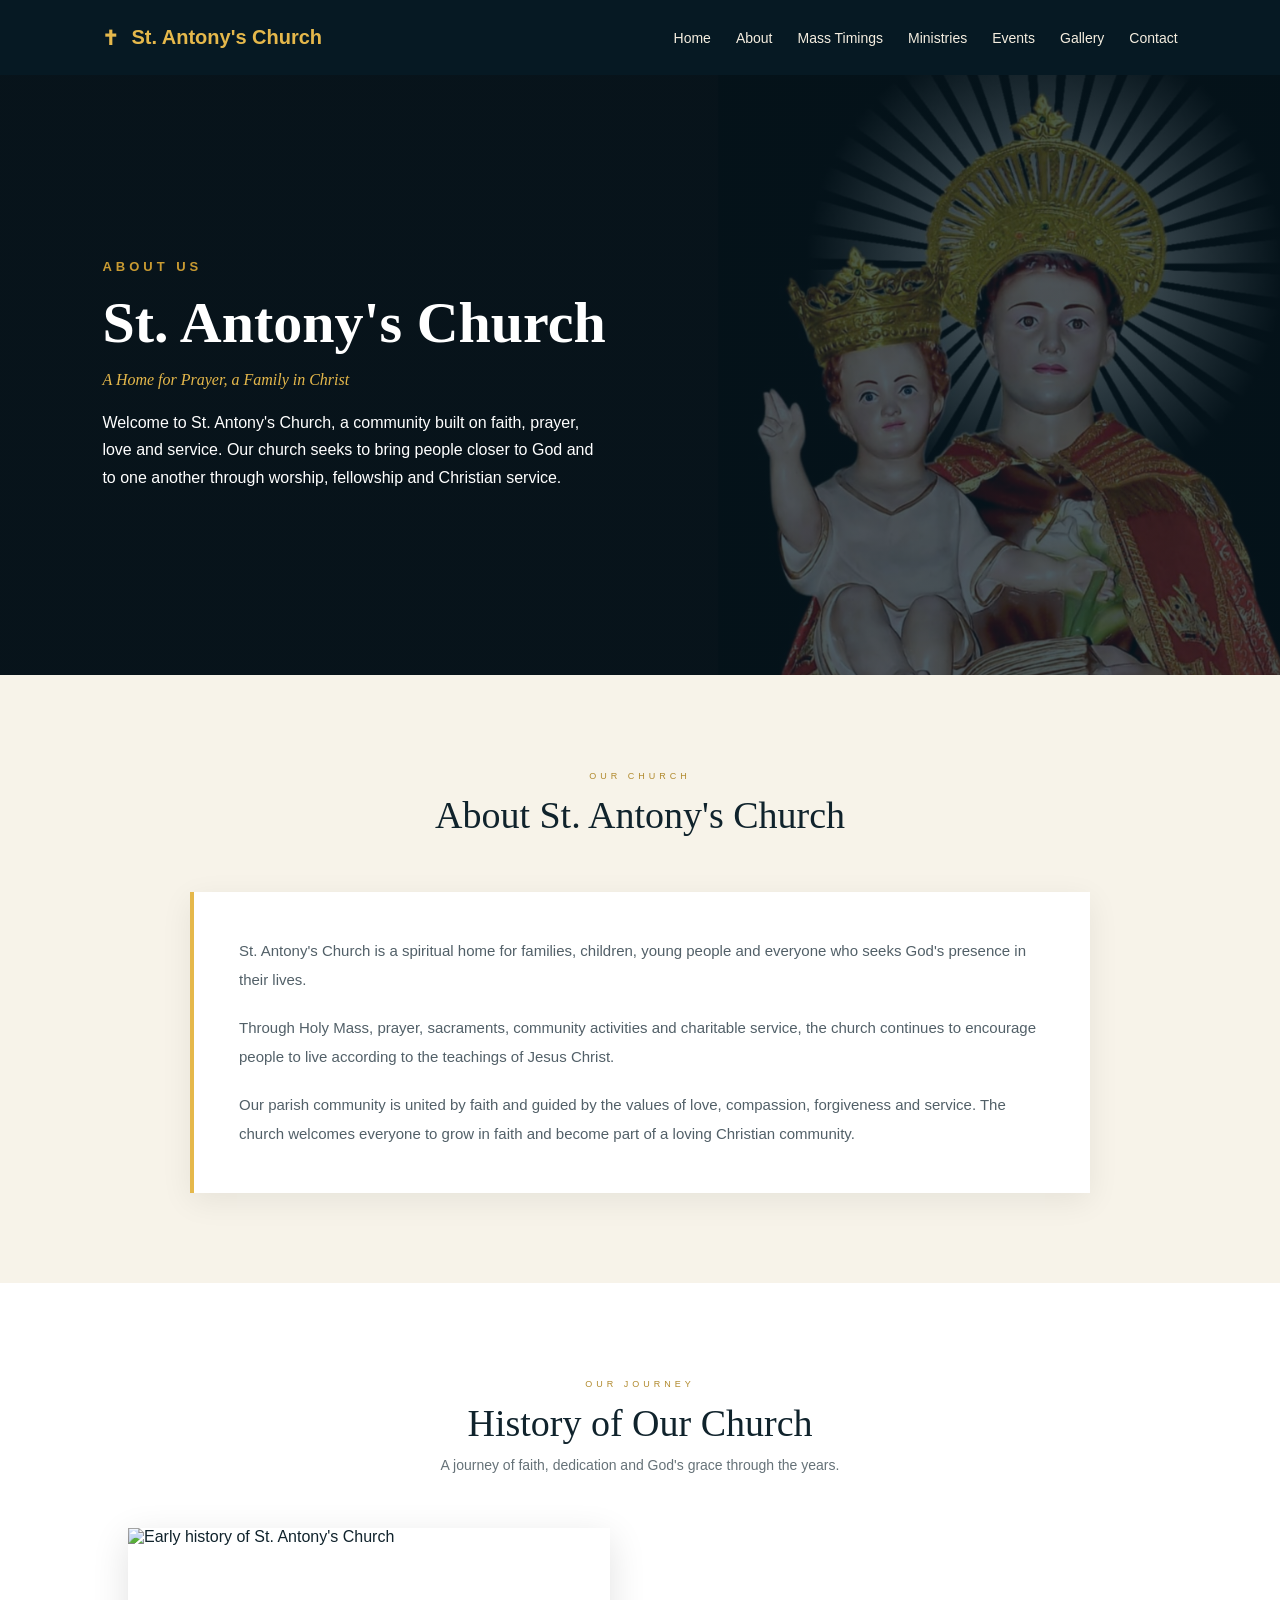
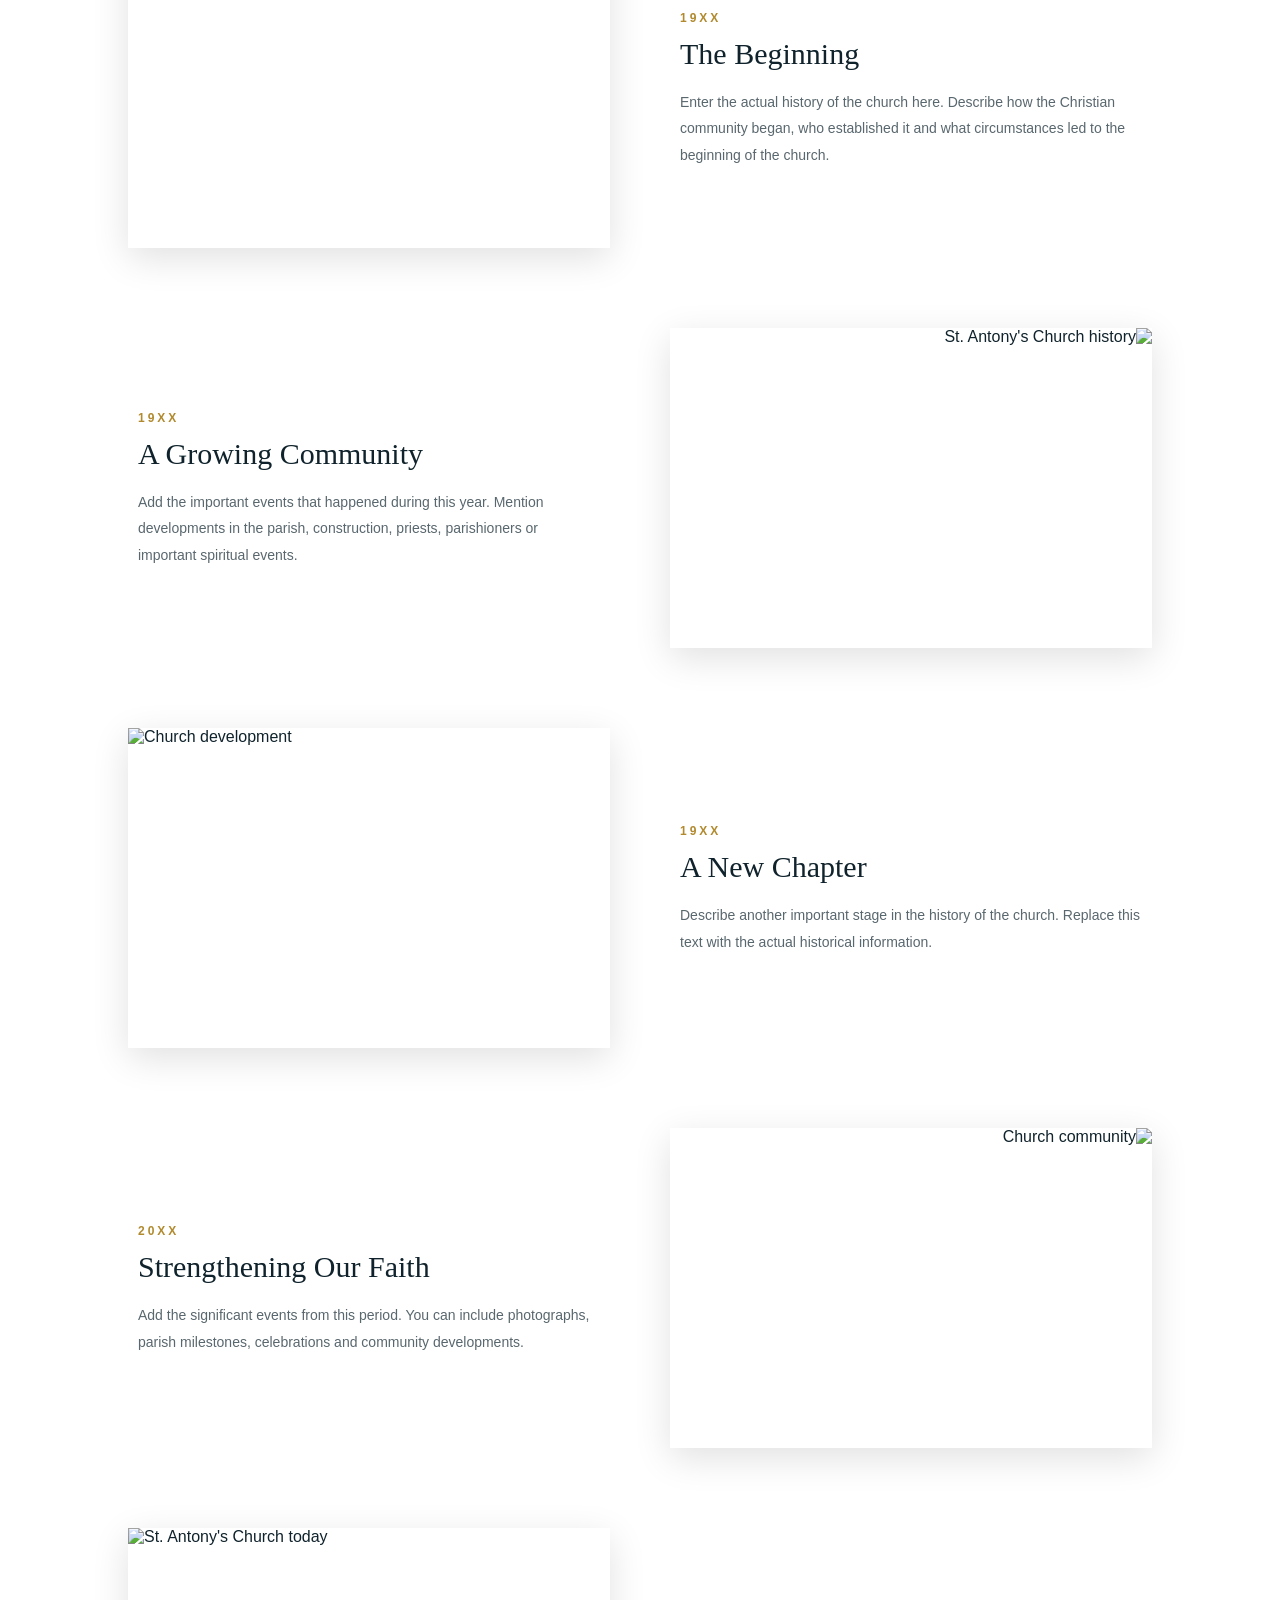
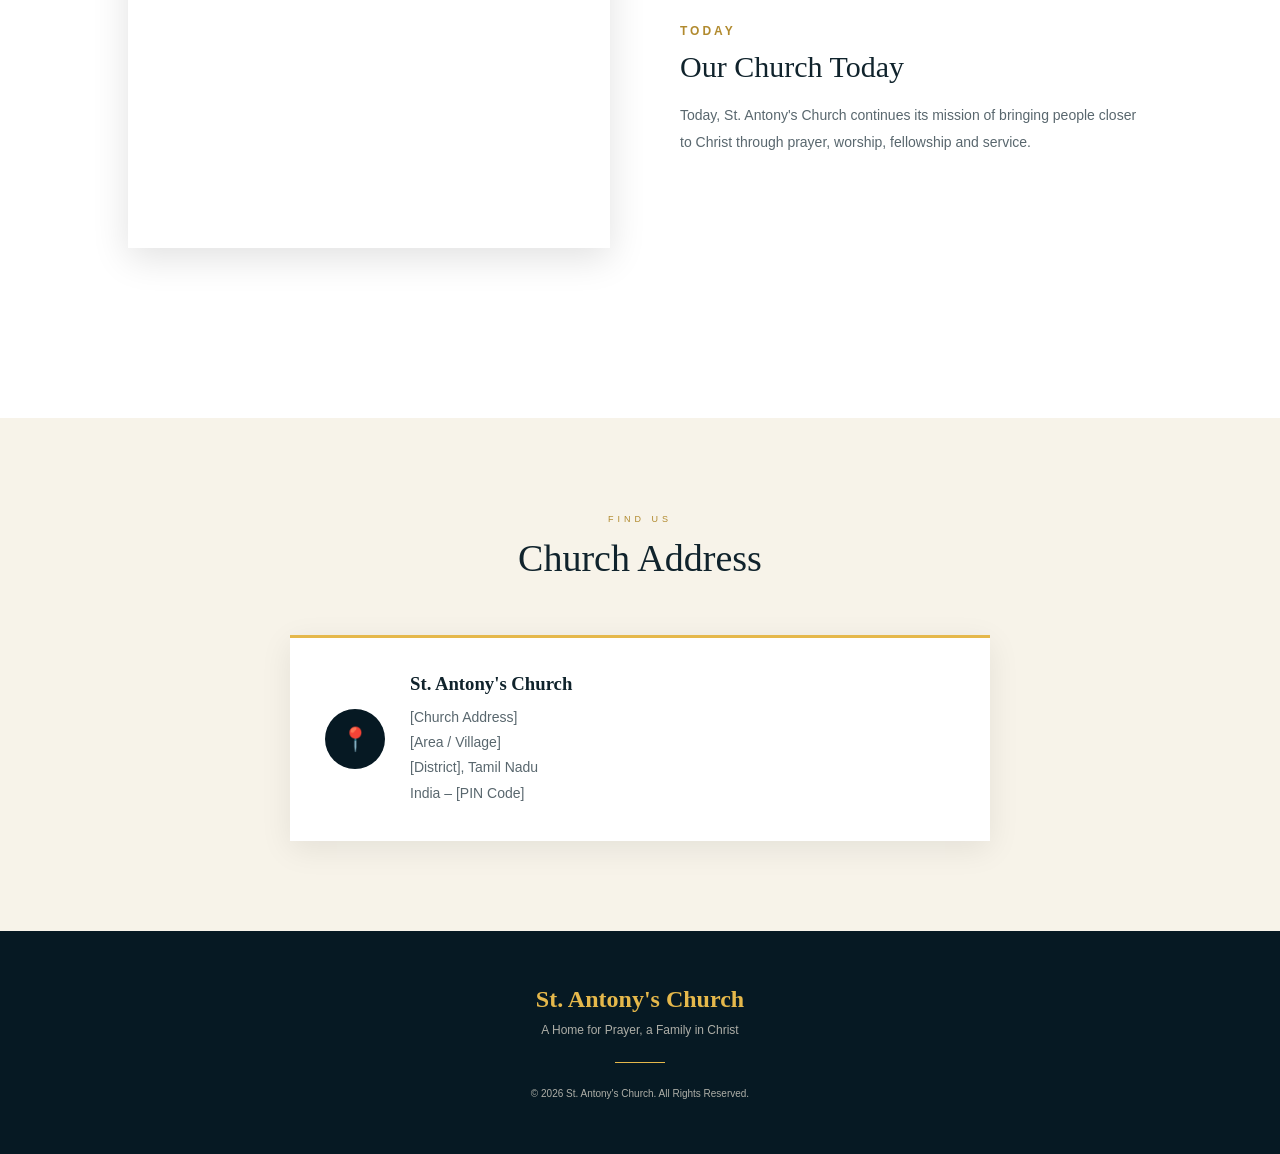
==== about/about.html @ caced45f "Add church website files about page" ====
<!DOCTYPE html>
<html lang="en">
<head>
    <meta charset="UTF-8">
    <meta name="viewport" content="width=device-width, initial-scale=1.0">

    <title>About Us | St. Antony's Church</title>

    <link rel="stylesheet" href="about.css">
</head>

<body>

    <!-- FIXED BACKGROUND -->
    <div class="background-image"></div>

    <!-- CONTENT OVER BACKGROUND -->
    <div class="page-content">

        <!-- NAVBAR -->
        <header>
            <div class="logo">
                ✝ <span>St. Antony's Church</span>
            </div>

            <nav>
                <a href="#">Home</a>
                <a href="#">About</a>
                <a href="#">Mass Timings</a>
                <a href="#">Ministries</a>
                <a href="#">Events</a>
                <a href="#">Gallery</a>
                <a href="#">Contact</a>
            </nav>
        </header>


        <!-- ABOUT HERO -->
        <section class="about-hero">

            <p class="small-title">ABOUT US</p>

            <h1>St. Antony's Church</h1>

            <p class="subtitle">
                A Home for Prayer, a Family in Christ
            </p>

            <p class="intro">
                Welcome to St. Antony's Church, a community built on faith,
                prayer, love and service. Our church seeks to bring people
                closer to God and to one another through worship, fellowship
                and Christian service.
            </p>

        </section>


        <!-- CHURCH DESCRIPTION -->
        <section class="about-section">

            <div class="section-heading">
                <span>OUR CHURCH</span>
                <h2>About St. Antony's Church</h2>
            </div>

            <div class="description-box">

                <p>
                    St. Antony's Church is a spiritual home for families,
                    children, young people and everyone who seeks God's
                    presence in their lives.
                </p>

                <p>
                    Through Holy Mass, prayer, sacraments, community
                    activities and charitable service, the church continues
                    to encourage people to live according to the teachings
                    of Jesus Christ.
                </p>

                <p>
                    Our parish community is united by faith and guided by
                    the values of love, compassion, forgiveness and service.
                    The church welcomes everyone to grow in faith and become
                    part of a loving Christian community.
                </p>

            </div>

        </section>


        <!-- HISTORY -->
        <section class="history-section">

            <div class="section-heading">
                <span>OUR JOURNEY</span>
                <h2>History of Our Church</h2>
                <p>
                    A journey of faith, dedication and God's grace through
                    the years.
                </p>
            </div>


            <!-- YEAR 1 -->
            <div class="history-item">

                <div class="history-image">
                    <img src="history-1.jpg" alt="Early history of St. Antony's Church">
                </div>

                <div class="history-text">

                    <span class="year">19XX</span>

                    <h3>The Beginning</h3>

                    <p>
                        Enter the actual history of the church here.
                        Describe how the Christian community began,
                        who established it and what circumstances led
                        to the beginning of the church.
                    </p>

                </div>

            </div>


            <!-- YEAR 2 -->
            <div class="history-item reverse">

                <div class="history-image">
                    <img src="history-2.jpg" alt="St. Antony's Church history">
                </div>

                <div class="history-text">

                    <span class="year">19XX</span>

                    <h3>A Growing Community</h3>

                    <p>
                        Add the important events that happened during
                        this year. Mention developments in the parish,
                        construction, priests, parishioners or important
                        spiritual events.
                    </p>

                </div>

            </div>


            <!-- YEAR 3 -->
            <div class="history-item">

                <div class="history-image">
                    <img src="history-3.jpg" alt="Church development">
                </div>

                <div class="history-text">

                    <span class="year">19XX</span>

                    <h3>A New Chapter</h3>

                    <p>
                        Describe another important stage in the history
                        of the church. Replace this text with the actual
                        historical information.
                    </p>

                </div>

            </div>


            <!-- YEAR 4 -->
            <div class="history-item reverse">

                <div class="history-image">
                    <img src="history-4.jpg" alt="Church community">
                </div>

                <div class="history-text">

                    <span class="year">20XX</span>

                    <h3>Strengthening Our Faith</h3>

                    <p>
                        Add the significant events from this period.
                        You can include photographs, parish milestones,
                        celebrations and community developments.
                    </p>

                </div>

            </div>


            <!-- PRESENT -->
            <div class="history-item">

                <div class="history-image">
                    <img src="history-current.jpg" alt="St. Antony's Church today">
                </div>

                <div class="history-text">

                    <span class="year">TODAY</span>

                    <h3>Our Church Today</h3>

                    <p>
                        Today, St. Antony's Church continues its mission
                        of bringing people closer to Christ through prayer,
                        worship, fellowship and service.
                    </p>

                </div>

            </div>

        </section>


        <!-- ADDRESS -->
        <section class="address-section">

            <div class="section-heading">
                <span>FIND US</span>
                <h2>Church Address</h2>
            </div>

            <div class="address-card">

                <div class="address-icon">
                    📍
                </div>

                <div>
                    <h3>St. Antony's Church</h3>

                    <p>
                        [Church Address]<br>
                        [Area / Village]<br>
                        [District], Tamil Nadu<br>
                        India – [PIN Code]
                    </p>
                </div>

            </div>

        </section>


        <!-- FOOTER -->
        <footer>

            <h3>St. Antony's Church</h3>

            <p>
                A Home for Prayer, a Family in Christ
            </p>

            <div class="footer-line"></div>

            <p class="copyright">
                © 2026 St. Antony's Church. All Rights Reserved.
            </p>

        </footer>

    </div>

</body>
</html>
---- about/about.css ----
* {
    margin: 0;
    padding: 0;
    box-sizing: border-box;
}

html {
    scroll-behavior: smooth;
}

body {
    font-family: Arial, sans-serif;
    color: #10232c;
    background: #f7f3e9;
}


/* 
   STATIC BACKGROUND
*/

.background-image {
    position: fixed;
    inset: 0;

    background-image:
        linear-gradient(
            rgba(6, 25, 35, 0.72),
            rgba(6, 25, 35, 0.72)
        ),
        url("hero1.png");

    background-size: cover;
    background-position: center;
    background-repeat: no-repeat;

    z-index: -1;
}


/*
   PAGE CONTENT
 */

.page-content {
    position: relative;
    z-index: 1;
}


/* 
   NAVBAR
 */

/* NAVBAR */

header {
    height: 75px;
    background: #061923;
    color: #e5b84b;

    display: flex;
    align-items: center;
    justify-content: space-between;

    padding: 0 8%;
}

.logo {
    display: flex;
    align-items: center;
    gap: 12px;

    font-size: 20px;
    font-weight: bold;
}

.logo:first-letter {
    font-size: 30px;
}

nav {
    display: flex;
    gap: 25px;
}

nav a {
    color: #f5eee0;
    text-decoration: none;
    font-size: 14px;

  
    pointer-events: none;
    cursor: default;
}

nav a:hover {
    color: #e5b84b;
}

/* 
   ABOUT HERO
 */

.about-hero {
       position: relative;

    min-height: 600px;

    display: flex;
    flex-direction: column;
    justify-content: center;

    padding: 70px 8%;

    color: white;

}

.about-hero .small-title {
    color: #c99b32;

    letter-spacing: 4px;

    font-size: 13px;

    font-weight: bold;

    margin-bottom: 15px;
}
.about-hero h1 {
    font-family: Georgia, serif;

    font-size: 58px;

    margin-bottom: 15px;

    color: white;
}

.about-hero .subtitle {
    color: #e5b84b;

    font-family: Georgia, serif;

    font-style: italic;

    margin-bottom: 20px;
}
.about-hero .intro {
    line-height: 1.7;

    max-width: 500px;

    color: white;
}


/* 
   COMMON SECTION
 */

.about-section,
.history-section,
.address-section {
    background: #f7f3e9;

    padding: 90px 10%;
}

.section-heading {
    text-align: center;

    margin-bottom: 55px;
}

.section-heading span {
    color: #b18a2e;

    font-size: 9px;
    letter-spacing: 4px;
}

.section-heading h2 {
    font-family: Georgia, serif;

    font-size: 38px;
    font-weight: normal;

    color: #10232c;

    margin-top: 10px;
}

.section-heading p {
    margin-top: 12px;

    color: #667278;

    font-size: 14px;
}


/* 
   DESCRIPTION
= */

.description-box {
    max-width: 900px;

    margin: auto;

    background: white;

    padding: 45px;

    border-left: 4px solid #e5b84b;

    box-shadow: 0 8px 30px rgba(0,0,0,0.07);
}

.description-box p {
    color: #526068;

    font-size: 15px;
    line-height: 1.9;

    margin-bottom: 20px;
}

.description-box p:last-child {
    margin-bottom: 0;
}


/* 
   HISTORY
 */

.history-section {
    background: #ffffff;
}

.history-item {
    max-width: 1050px;

    margin: 0 auto 80px;

    display: grid;

    grid-template-columns: 1fr 1fr;

    gap: 60px;

    align-items: center;
}

.history-item.reverse {
    direction: rtl;
}

.history-item.reverse .history-text {
    direction: ltr;
}

.history-image {
    height: 320px;

    overflow: hidden;

    box-shadow: 0 10px 35px rgba(0,0,0,0.12);
}

.history-image img {
    width: 100%;
    height: 100%;

    object-fit: cover;

    display: block;

    transition: transform 0.5s ease;
}

.history-image:hover img {
    transform: scale(1.04);
}

.history-text {
    padding: 10px;
}

.year {
    display: inline-block;

    color: #b18a2e;

    font-size: 12px;
    font-weight: bold;

    letter-spacing: 3px;

    margin-bottom: 12px;
}

.history-text h3 {
    font-family: Georgia, serif;

    font-size: 30px;

    font-weight: normal;

    color: #10232c;

    margin-bottom: 18px;
}

.history-text p {
    color: #59676e;

    font-size: 14px;

    line-height: 1.9;
}


/* =========================================
   ADDRESS
========================================= */

.address-section {
    background: #f7f3e9;
}

.address-card {
    max-width: 700px;

    margin: auto;

    background: #ffffff;

    display: flex;

    align-items: center;

    gap: 25px;

    padding: 35px;

    box-shadow: 0 8px 30px rgba(0,0,0,0.08);

    border-top: 3px solid #e5b84b;
}

.address-icon {
    width: 60px;
    height: 60px;

    display: flex;
    align-items: center;
    justify-content: center;

    background: #061923;

    border-radius: 50%;

    font-size: 23px;
}

.address-card h3 {
    font-family: Georgia, serif;

    color: #10232c;

    margin-bottom: 10px;
}

.address-card p {
    color: #59676e;

    font-size: 14px;

    line-height: 1.8;
}


/*
   FOOTER
= */

footer {
    background: #061923;

    color: #f5eee0;

    text-align: center;

    padding: 55px 20px;
}

footer h3 {
    color: #e5b84b;

    font-family: Georgia, serif;

    font-size: 24px;

    margin-bottom: 10px;
}

footer p {
    font-size: 12px;

    color: rgba(245,238,224,0.7);
}

.footer-line {
    width: 50px;
    height: 1px;

    background: #e5b84b;

    margin: 25px auto;
}

.copyright {
    font-size: 10px;
}


/*
   MOBILE
 */

@media (max-width: 768px) {

    header {
          height: auto;
        padding: 20px;
        flex-direction: column;
        gap: 20px;;
    }

    nav {
        flex-wrap: wrap;
        justify-content: center;
        gap: 25px;
    }

    nav a {
        font-size: 14px;
    }

    .logo {
        font-size: 10px;
    }

    .about-hero {
        min-height: 430px;

        padding: 60px 25px;
    }

    .about-hero h1 {
        font-size: 42px;
    }

    .subtitle {
        font-size: 17px;
    }

    .intro {
        font-size: 13px;
    }

    .about-section,
    .history-section,
    .address-section {
        padding: 65px 20px;
    }

    .section-heading h2 {
        font-size: 30px;
    }

    .description-box {
        padding: 25px;
    }

    .history-item,
    .history-item.reverse {
        display: flex;

        flex-direction: column;

        gap: 25px;

        direction: ltr;

        margin-bottom: 60px;
    }

    .history-image {
        width: 100%;
        height: 240px;
    }

    .history-text {
        width: 100%;
    }

    .history-text h3 {
        font-size: 26px;
    }

    .address-card {
        align-items: flex-start;

        padding: 25px;
    }
@media (max-width: 768px) {

    .background-image {
        background-position: 80% center;
    }

   

}

}
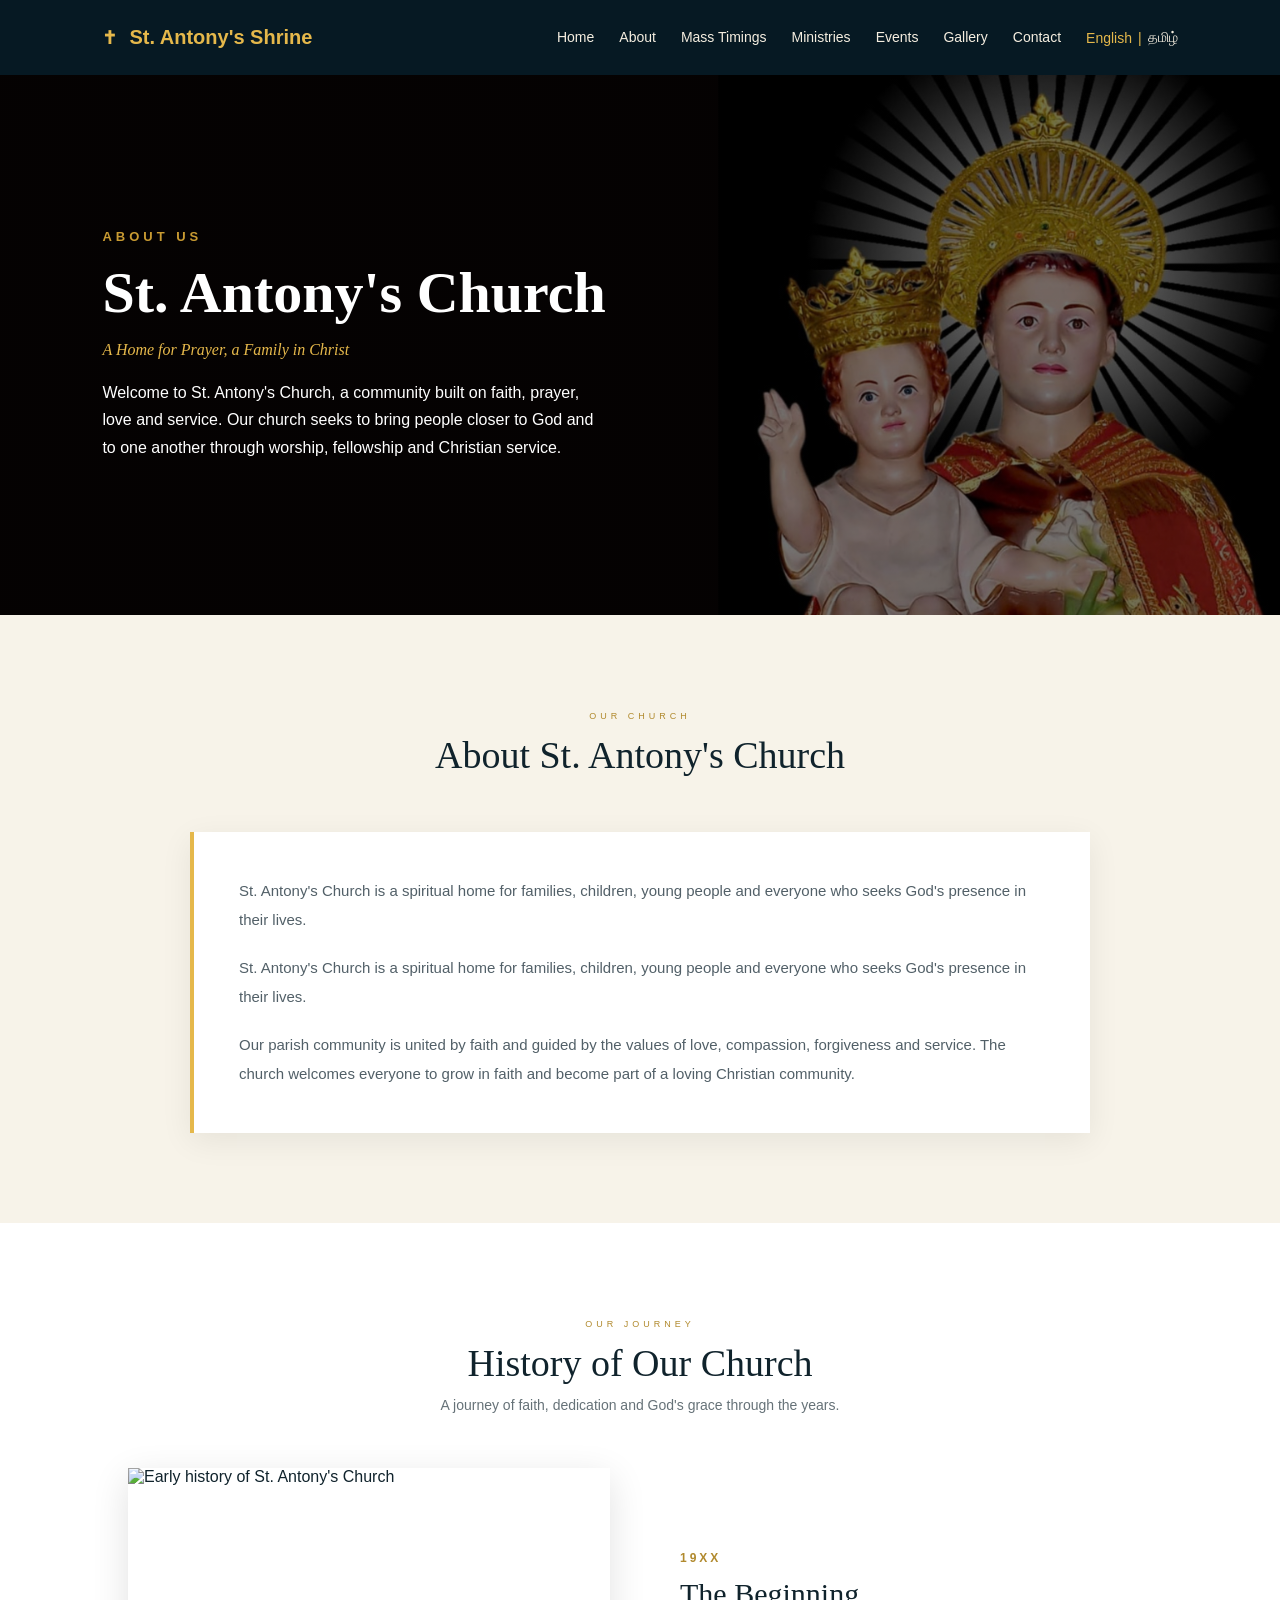
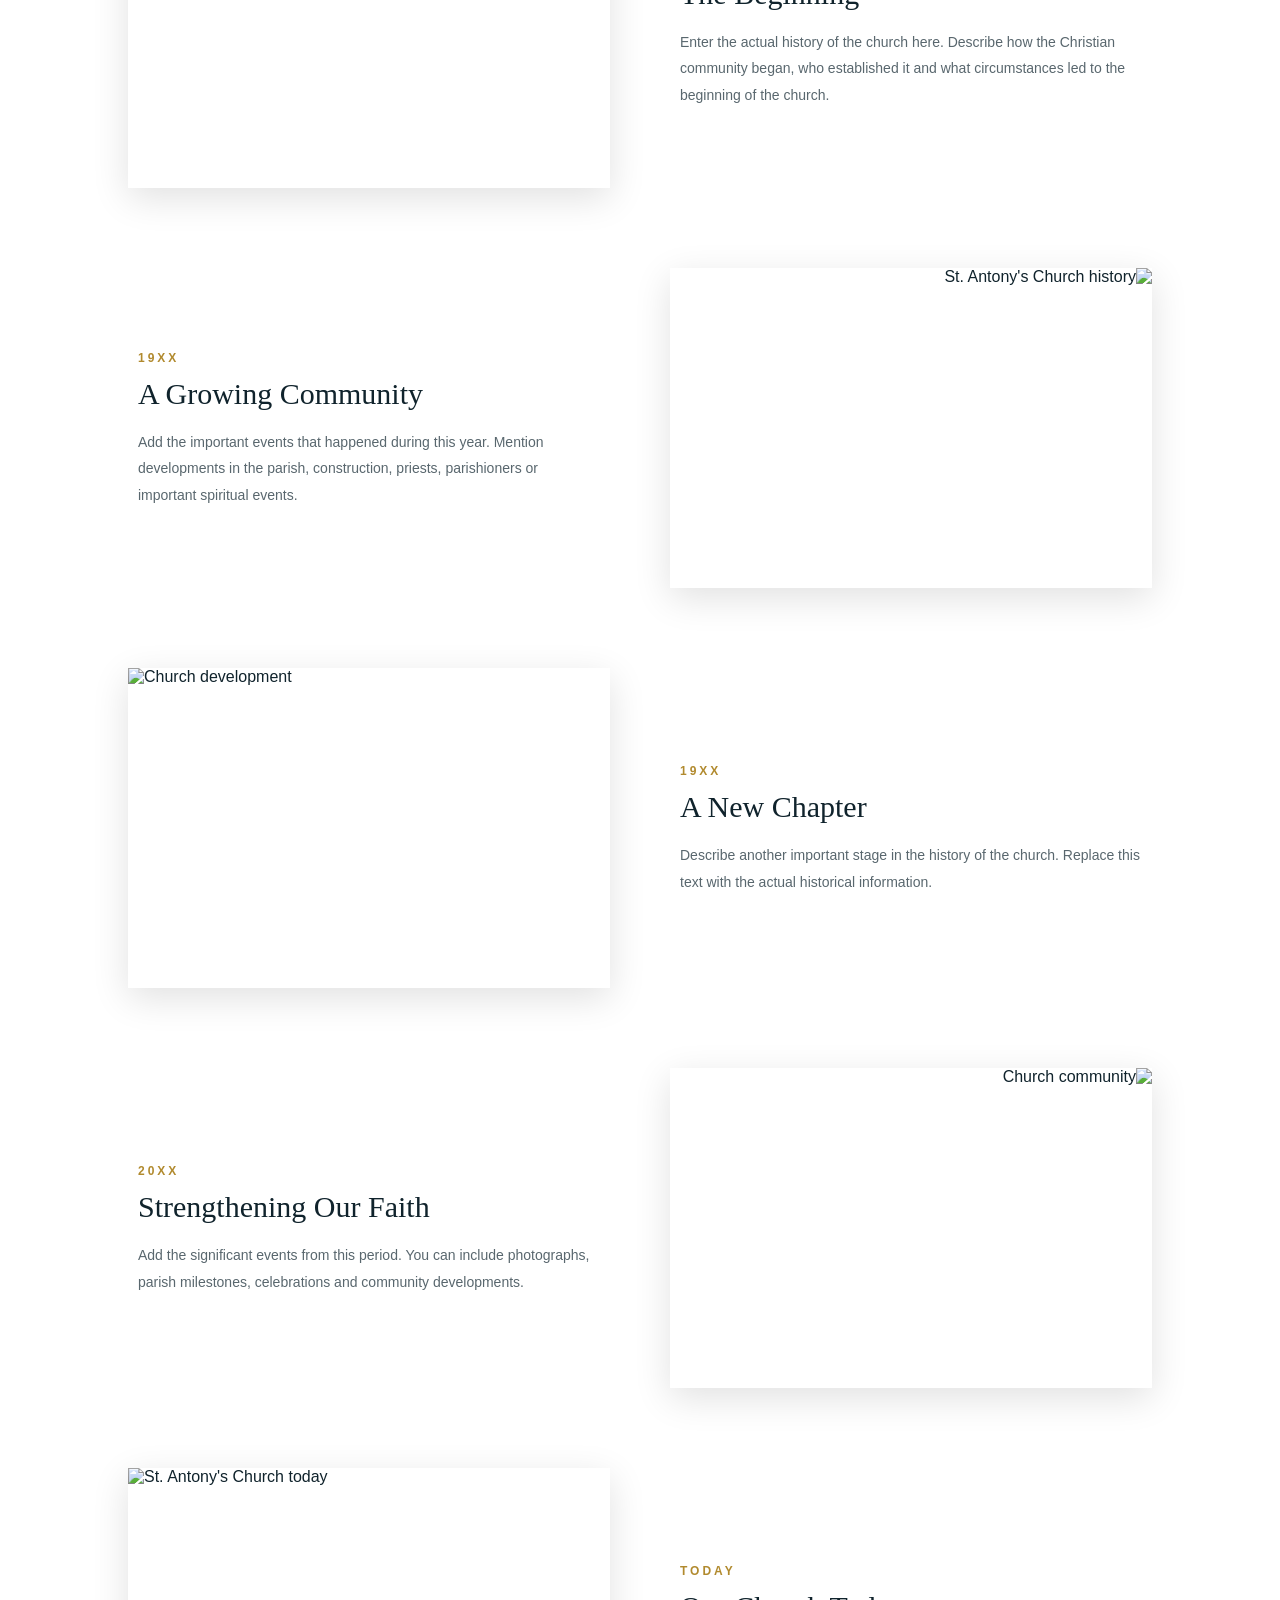
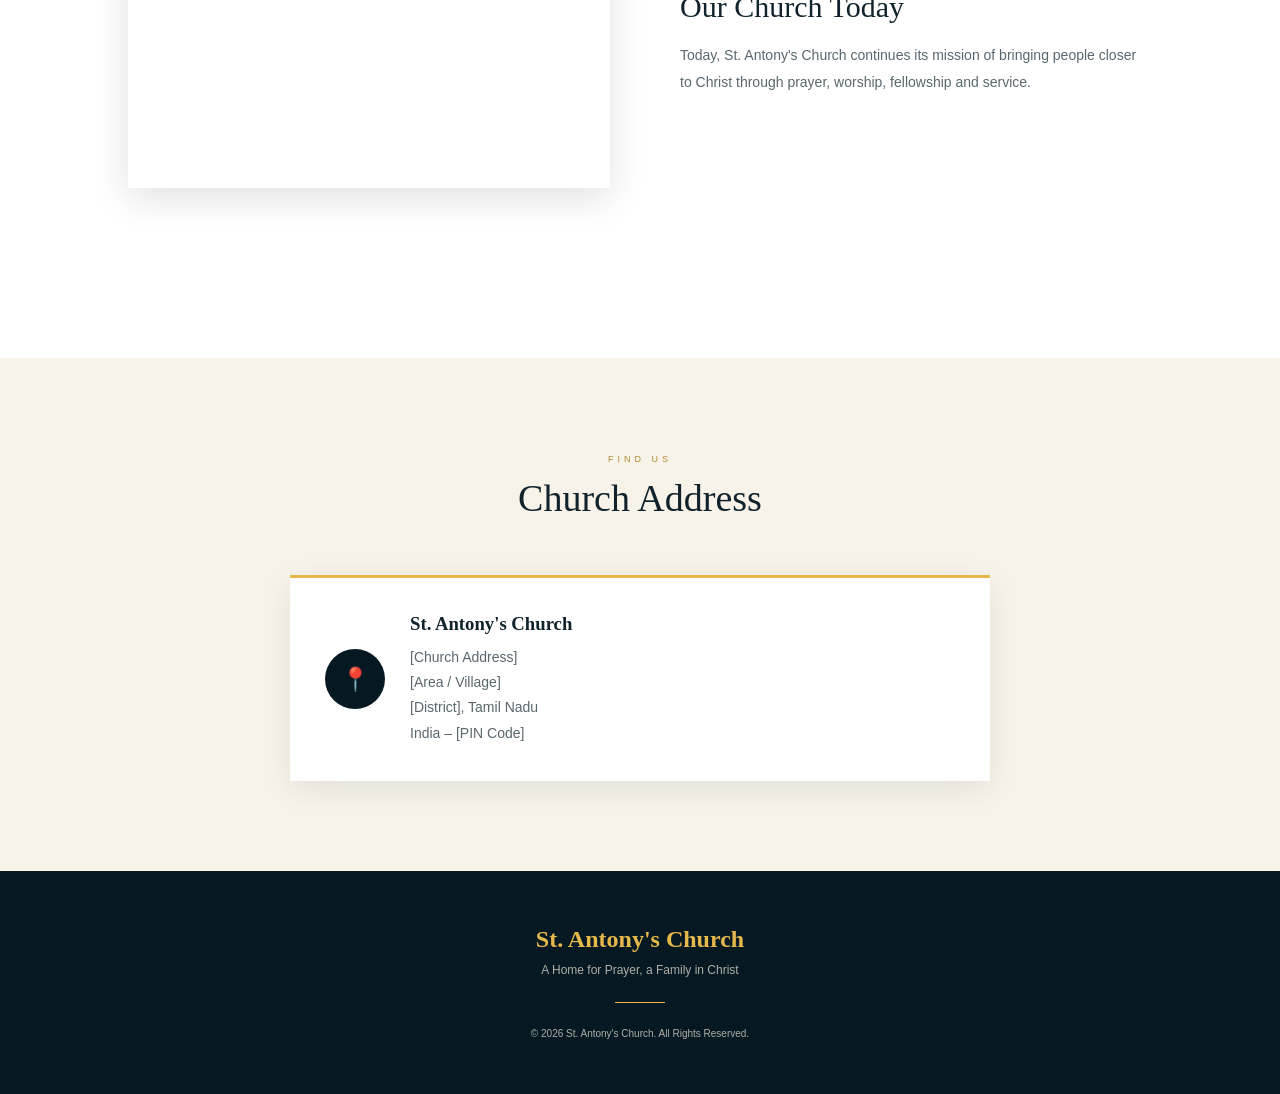
==== commit 8eb3eb4d: "updated navigations" ====
--- a/about/about.html
+++ b/about/about.html
@@ -4,7 +4,7 @@
     <meta charset="UTF-8">
     <meta name="viewport" content="width=device-width, initial-scale=1.0">
 
-    <title>About Us | St. Antony's Church</title>
+    <title>About Us | St. Antony's Shrine</title>
 
     <link rel="stylesheet" href="about.css">
 </head>
@@ -20,33 +20,39 @@
         <!-- NAVBAR -->
         <header>
             <div class="logo">
-                ✝ <span>St. Antony's Church</span>
-            </div>
-
-            <nav>
-                <a href="#">Home</a>
-                <a href="#">About</a>
-                <a href="#">Mass Timings</a>
-                <a href="#">Ministries</a>
-                <a href="#">Events</a>
-                <a href="#">Gallery</a>
-                <a href="#">Contact</a>
-            </nav>
+                <span class="cross">✝</span> <span class="name">St. Antony's Shrine</span>
+            </div>
+
+<nav>
+    <a href="../home/index.html" data-i18n="navHome">Home</a>
+    <a href="about.html" data-i18n="navAbout">About</a>
+    <a href="../mass-timings/mass-timings.html" data-i18n="navMass">Mass Timings</a>
+    <a href="../ministries/ministries.html" data-i18n="navMinistries">Ministries</a>
+    <a href="../events/events.html" data-i18n="navEvents">Events</a>
+    <a href="../gallery/gallery.html" data-i18n="navGallery">Gallery</a>
+    <a href="#" data-i18n="navContact">Contact</a>
+
+    <div class="language-switch">
+        <button id="englishBtn">English</button>
+        <span>|</span>
+        <button id="tamilBtn">தமிழ்</button>
+    </div>
+</nav>
         </header>
 
 
         <!-- ABOUT HERO -->
         <section class="about-hero">
 
-            <p class="small-title">ABOUT US</p>
-
-            <h1>St. Antony's Church</h1>
-
-            <p class="subtitle">
+            <p class="small-title" data-i18n="aboutUs">ABOUT US</p>
+
+            <h1 data-i18n="churchName">St. Antony's Shrine</h1>
+
+            <p class="subtitle" data-i18n="tagline">
                 A Home for Prayer, a Family in Christ
             </p>
 
-            <p class="intro">
+            <p class="intro" data-i18n="welcome">
                 Welcome to St. Antony's Church, a community built on faith,
                 prayer, love and service. Our church seeks to bring people
                 closer to God and to one another through worship, fellowship
@@ -60,26 +66,26 @@
         <section class="about-section">
 
             <div class="section-heading">
-                <span>OUR CHURCH</span>
-                <h2>About St. Antony's Church</h2>
+                <span data-i18n="ourChurch">OUR CHURCH</span>
+                <h2 data-i18n="aboutChurch">About St. Antony's Church</h2>
             </div>
 
             <div class="description-box">
 
-                <p>
+                <p data-i18n="description1">
                     St. Antony's Church is a spiritual home for families,
                     children, young people and everyone who seeks God's
                     presence in their lives.
                 </p>
 
-                <p>
+                <p data-i18n="description1">
                     Through Holy Mass, prayer, sacraments, community
                     activities and charitable service, the church continues
                     to encourage people to live according to the teachings
                     of Jesus Christ.
                 </p>
 
-                <p>
+                <p  data-i18n="description3">
                     Our parish community is united by faith and guided by
                     the values of love, compassion, forgiveness and service.
                     The church welcomes everyone to grow in faith and become
@@ -95,9 +101,9 @@
         <section class="history-section">
 
             <div class="section-heading">
-                <span>OUR JOURNEY</span>
-                <h2>History of Our Church</h2>
-                <p>
+                <span data-i18n="ourJourney">OUR JOURNEY</span>
+                <h2 data-i18n="historyTitle">History of Our Church</h2>
+                <p data-i18n="historyIntro">
                     A journey of faith, dedication and God's grace through
                     the years.
                 </p>
@@ -211,11 +217,11 @@
 
                 <div class="history-text">
 
-                    <span class="year">TODAY</span>
-
-                    <h3>Our Church Today</h3>
-
-                    <p>
+                    <span class="year" data-i18n="today">TODAY</span>
+
+                    <h3 data-i18n="todayTitle">Our Church Today</h3>
+
+                    <p  data-i18n="todayText">
                         Today, St. Antony's Church continues its mission
                         of bringing people closer to Christ through prayer,
                         worship, fellowship and service.
@@ -232,8 +238,8 @@
         <section class="address-section">
 
             <div class="section-heading">
-                <span>FIND US</span>
-                <h2>Church Address</h2>
+                <span data-i18n="findUs">FIND US</span>
+                <h2 data-i18n="churchAddress">Church Address</h2>
             </div>
 
             <div class="address-card">
@@ -243,7 +249,7 @@
                 </div>
 
                 <div>
-                    <h3>St. Antony's Church</h3>
+                    <h3 data-i18n="churchName">St. Antony's Church</h3>
 
                     <p>
                         [Church Address]<br>
@@ -276,6 +282,6 @@
         </footer>
 
     </div>
-
+<script src="about.js"></script>
 </body>
 </html>
--- a/about/about.css
+++ b/about/about.css
@@ -14,7 +14,34 @@
     background: #f7f3e9;
 }
 
-
+/* translation*/
+.language-switch {
+    display: flex;
+    align-items: center;
+    gap: 6px;
+}
+
+.language-switch button {
+    background: none;
+    border: none;
+    padding: 0;
+    color: #f5eee0;
+    font-size: 14px;
+    cursor: pointer;
+}
+
+.language-switch button.active {
+    color: #e5b84b;
+}
+
+.language-switch button:hover {
+    color: #e5b84b;
+}
+
+.language-switch span {
+    color: #e5b84b;
+    font-size: 14px;
+}
 /* 
    STATIC BACKGROUND
 */
@@ -25,8 +52,8 @@
 
     background-image:
         linear-gradient(
-            rgba(6, 25, 35, 0.72),
-            rgba(6, 25, 35, 0.72)
+            rgba(0, 0, 0, 0.548),
+            rgba(0, 0, 0, 0.548)
         ),
         url("hero1.png");
 
@@ -74,7 +101,12 @@
     font-size: 20px;
     font-weight: bold;
 }
-
+.name{
+    font-size:20px;
+}
+.cross{
+    font-size:18px;
+}
 .logo:first-letter {
     font-size: 30px;
 }
@@ -88,24 +120,26 @@
     color: #f5eee0;
     text-decoration: none;
     font-size: 14px;
-
-  
-    pointer-events: none;
-    cursor: default;
 }
 
 nav a:hover {
     color: #e5b84b;
 }
-
 /* 
    ABOUT HERO
  */
-
 .about-hero {
-       position: relative;
-
-    min-height: 600px;
+    position: relative;
+    z-index: 1;
+}
+/* =========================================
+   ABOUT HERO
+========================================= */
+
+.about-hero {
+    position: relative;
+
+    min-height: 60vh;
 
     display: flex;
     flex-direction: column;
@@ -114,7 +148,6 @@
     padding: 70px 8%;
 
     color: white;
-
 }
 
 .about-hero .small-title {
@@ -128,6 +161,7 @@
 
     margin-bottom: 15px;
 }
+
 .about-hero h1 {
     font-family: Georgia, serif;
 
@@ -147,6 +181,7 @@
 
     margin-bottom: 20px;
 }
+
 .about-hero .intro {
     line-height: 1.7;
 
@@ -154,7 +189,6 @@
 
     color: white;
 }
-
 
 /* 
    COMMON SECTION
@@ -455,15 +489,14 @@
         font-size: 10px;
     }
 
-    .about-hero {
-        min-height: 430px;
-
-        padding: 60px 25px;
-    }
-
-    .about-hero h1 {
-        font-size: 42px;
-    }
+   .about-hero {
+    min-height: 60vh;
+    padding: 70px 25px;
+}
+
+.about-hero h1 {
+    font-size: 40px;
+}
 
     .subtitle {
         font-size: 17px;
